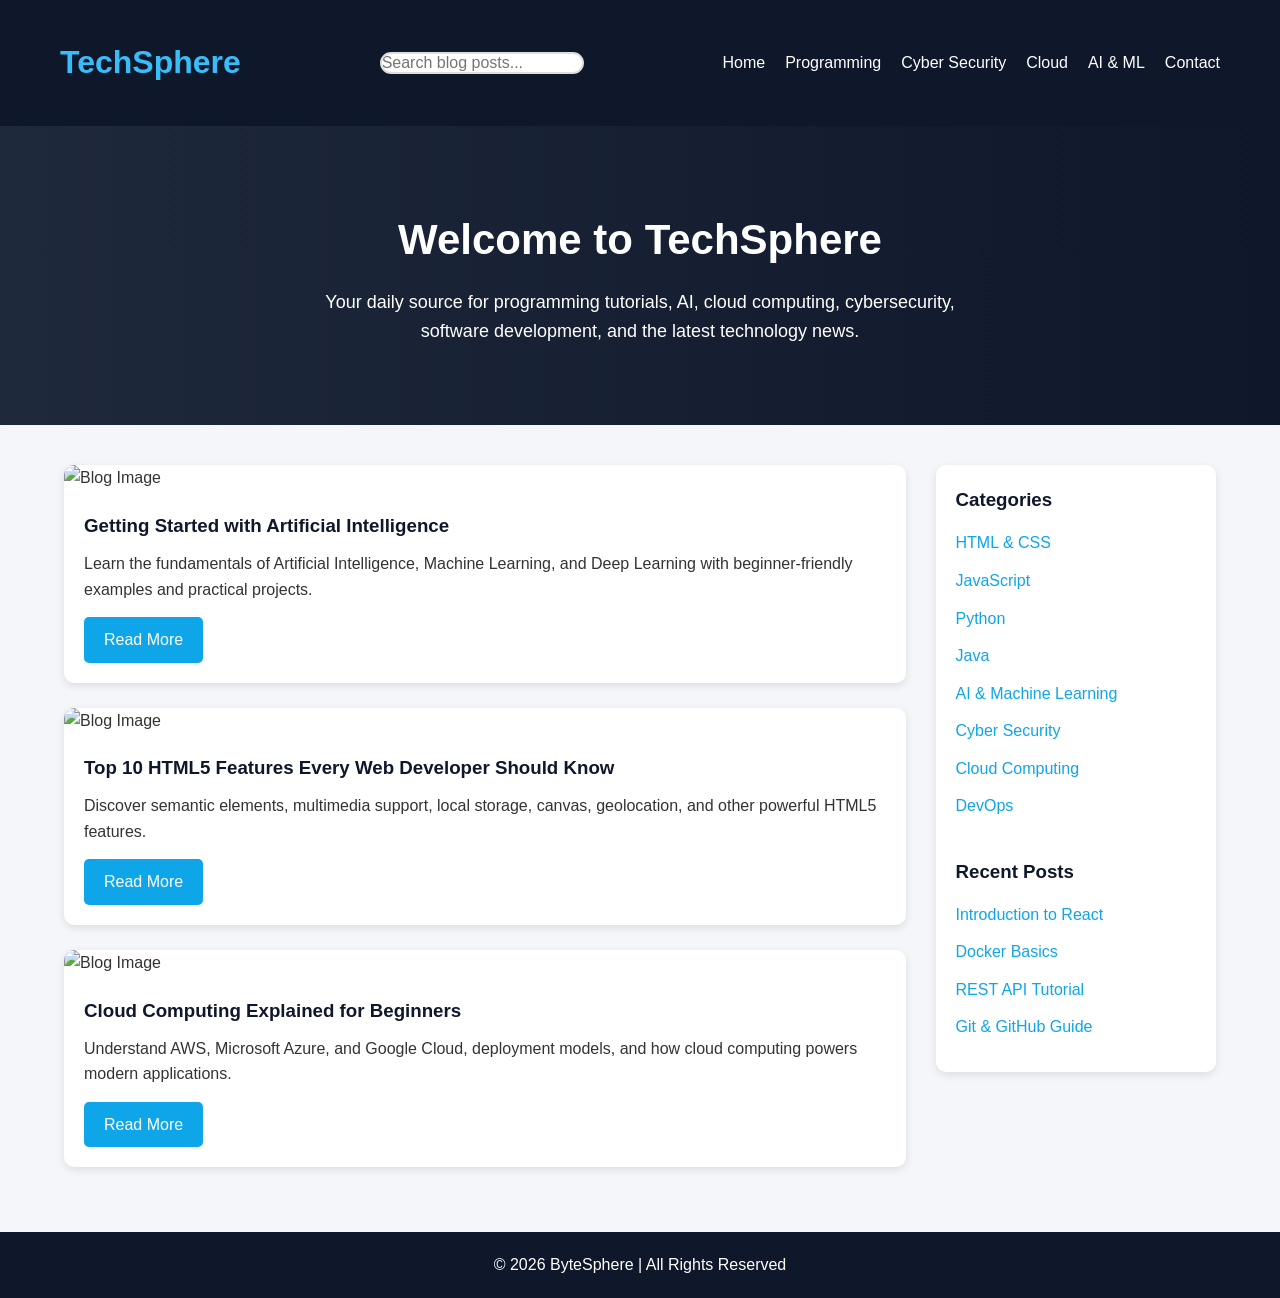
==== index.html @ 5e7775d8 "Added programming section and styled" ====
<!DOCTYPE html>
<html lang="en">
<head>
    <meta charset="UTF-8">
    <meta name="viewport" content="width=device-width, initial-scale=1.0">
    <title>ByteSphere - IT Blog</title>
    <link rel="stylesheet" href="/css/style.css">
    <link rel="stylesheet" href="/css/contact.css">
</head>

<body>
<!-- <script src="script.js"></script> -->
<header>

    <h1>TechSphere</h1>
<div class="search-container">
  <input type="text" id="blog-search" placeholder="Search blog posts..." onkeyup="filterPosts()">
</div>
    <nav>
        <ul>
            <li><a href="#">Home</a></li>
            <li><a href="/programming.html">Programming</a></li>
            <li><a href="#">Cyber Security</a></li>
            <li><a href="#">Cloud</a></li>
            <li><a href="#">AI & ML</a></li>
            <li><a href="/contact.html">Contact</a></li>
        </ul>
    </nav>

</header>

<section class="hero">
    <h2>Welcome to TechSphere</h2>

    <p>
        Your daily source for programming tutorials, AI, cloud computing,
        cybersecurity, software development, and the latest technology news.
    </p>

</section>

<div class="container">

    <main>

        <article class="blog-post">

            <img src="https://images.unsplash.com/photo-1744640326166-433469d102f2?q=80&w=876&auto=format&fit=crop&ixlib=rb-4.1.0&ixid=M3wxMjA3fDB8MHxwaG90by1wYWdlfHx8fGVufDB8fHx8fA%3D%3D" alt="Blog Image">

            <div class="content">

                <h3>Getting Started with Artificial Intelligence</h3>

                <p>
                    Learn the fundamentals of Artificial Intelligence,
                    Machine Learning, and Deep Learning with beginner-friendly
                    examples and practical projects.
                </p>

                <a href="#" class="btn">Read More</a>

            </div>

        </article>

        <article class="blog-post">

            <img src="https://images.unsplash.com/photo-1583339793403-3d9b001b6008?q=80&w=870&auto=format&fit=crop&ixlib=rb-4.1.0&ixid=M3wxMjA3fDB8MHxwaG90by1wYWdlfHx8fGVufDB8fHx8fA%3D%3D" alt="Blog Image">

            <div class="content">

                <h3>Top 10 HTML5 Features Every Web Developer Should Know</h3>

                <p>
                    Discover semantic elements, multimedia support,
                    local storage, canvas, geolocation, and other powerful
                    HTML5 features.
                </p>

                <a href="#" class="btn">Read More</a>

            </div>

        </article>

        <article class="blog-post">

            <img src="https://images.unsplash.com/photo-1690627931320-16ac56eb2588?q=80&w=893&auto=format&fit=crop&ixlib=rb-4.1.0&ixid=M3wxMjA3fDB8MHxwaG90by1wYWdlfHx8fGVufDB8fHx8fA%3D%3D" alt="Blog Image">

            <div class="content">

                <h3>Cloud Computing Explained for Beginners</h3>

                <p>
                    Understand AWS, Microsoft Azure, and Google Cloud,
                    deployment models, and how cloud computing powers
                    modern applications.
                </p>

                <a href="#" class="btn">Read More</a>

            </div>

        </article>

    </main>

    <aside>

        <h3>Categories</h3>

        <ul>
            <li><a href="#">HTML & CSS</a></li>
            <li><a href="#">JavaScript</a></li>
            <li><a href="#">Python</a></li>
            <li><a href="#">Java</a></li>
            <li><a href="#">AI & Machine Learning</a></li>
            <li><a href="#">Cyber Security</a></li>
            <li><a href="#">Cloud Computing</a></li>
            <li><a href="#">DevOps</a></li>
        </ul>

        <br>

        <h3>Recent Posts</h3>

        <ul>
            <li><a href="#">Introduction to React</a></li>
            <li><a href="#">Docker Basics</a></li>
            <li><a href="#">REST API Tutorial</a></li>
            <li><a href="#">Git & GitHub Guide</a></li>
        </ul>

    </aside>

</div>

<footer>

    <p>
        © 2026 ByteSphere | All Rights Reserved
    </p>

</footer>

</body>
      </html>
---- css/style.css ----
*{
            margin:0;
            padding:0;
            box-sizing:border-box;
            font-family:Arial, Helvetica, sans-serif;
        }

        body{
            background:#f4f6f9;
            color:#333;
            line-height:1.6;
        }

        header{
            background:#0f172a;
            color:#fff;
            padding:20px 60px;
            display:flex;
            justify-content:space-between;
            align-items:center;
        }

        header h1{
            color:#38bdf8;
        }

        nav ul{
            list-style:none;
            display:flex;
            gap:20px;
        }

        nav a{
            text-decoration:none;
            color:#fff;
            transition:0.3s;
        }

        nav a:hover{
            color:#38bdf8;
        }

        .hero{
            background:linear-gradient(to right,#1e293b,#0f172a);
            color:white;
            text-align:center;
            padding:80px 20px;
        }

        .hero h2{
            font-size:42px;
            margin-bottom:15px;
        }

        .hero p{
            font-size:18px;
            max-width:700px;
            margin:auto;
        }

        .container{
            width:90%;
            max-width:1200px;
            margin:40px auto;
            display:grid;
            grid-template-columns:3fr 1fr;
            gap:30px;
        }

        .blog-post{
            background:white;
            margin-bottom:25px;
            border-radius:10px;
            overflow:hidden;
            box-shadow:0 3px 8px rgba(0,0,0,.1);
        }

        .blog-post img{
            width:100%;
            height:250px;
            object-fit:cover;
        }

        .content{
            padding:20px;
        }

        .content h3{
            margin-bottom:10px;
            color:#0f172a;
        }

        .content p{
            margin-bottom:15px;
        }

        .btn{
            display:inline-block;
            background:#0ea5e9;
            color:white;
            padding:10px 20px;
            border-radius:5px;
            text-decoration:none;
        }

        .btn:hover{
            background:#0284c7;
        }

        aside{
            background:white;
            padding:20px;
            border-radius:10px;
            box-shadow:0 3px 8px rgba(0,0,0,.1);
            height:fit-content;
        }

        aside h3{
            margin-bottom:15px;
            color:#0f172a;
        }

        aside ul{
            list-style:none;
        }

        aside li{
            margin:12px 0;
        }

        aside a{
            text-decoration:none;
            color:#0ea5e9;
        }

        footer{
            background:#0f172a;
            color:white;
            text-align:center;
            padding:20px;
            margin-top:40px;
        }

        @media(max-width:768px){

            .container{
                grid-template-columns:1fr;
            }

            header{
                flex-direction:column;
                gap:15px;
            }

            nav ul{
                flex-wrap:wrap;
                justify-content:center;
            }

            .hero h2{
                font-size:30px;
            }

        }

        /* Container sizing */
.search-container {
  max-width: 500px;
  margin: 30px auto;
  padding: 0 15px;
}

/* Search Input Styling */
#blog-search {
  width: 100%;
  font-size: 16px;
  border: 2px solid #ddd;
  border-radius: 25px; /* Rounded corners */
  outline: none;
  transition: all 0.3s ease;
  box-sizing: border-box;
}

/* Highlight border on click */
#blog-search:focus {
  border-color: #007bff;
  box-shadow: 0 0 8px rgba(0, 123, 255, 0.2);
}
---- css/contact.css ----
.contact-page {
    background-color: #f9fafb;
    color: #1f2937;
    line-height: 1.6;
    padding: 40px 20px;
}

/* Contact page container */
.contact-container {
    max-width: 900px;
    margin: 0 auto;
}

/* Contact page heading */
.contact-header {
    text-align: center;
    margin-bottom: 40px;
}

.contact-header h1 {
    font-size: 2.5rem;
    color: #1f2937;
    margin-bottom: 10px;
}

.contact-header p {
    color: #4b5563;
    font-size: 1.1rem;
}

/* Contact layout */
.contact-grid {
    display: grid;
    grid-template-columns: 1fr;
    gap: 30px;
}

@media (min-width: 768px) {
    .contact-grid {
        grid-template-columns: 1fr 1fr;
    }
}

/* Contact cards */
.contact-card {
    background: #ffffff;
    padding: 30px;
    border-radius: 8px;
    border: 1px solid #e5e7eb;
    box-shadow: 0 1px 3px rgba(0, 0, 0, 0.05);
}

/* Information section */
.contact-info h2 {
    margin-bottom: 20px;
    font-size: 1.5rem;
}

.contact-info-item {
    margin-bottom: 20px;
}

.contact-info-item h3 {
    font-size: 1rem;
    color: #4b5563;
    text-transform: uppercase;
    letter-spacing: 0.05em;
    margin-bottom: 5px;
}

.contact-info-item p,
.contact-info-item a {
    font-size: 1.1rem;
    color: #1f2937;
    text-decoration: none;
}

.contact-info-item a:hover {
    color: #2563eb;
}

/* Contact form */
.contact-form-group {
    margin-bottom: 20px;
}

.contact-form-group label {
    display: block;
    font-weight: 500;
    margin-bottom: 8px;
    font-size: 0.95rem;
}

.contact-form-group input,
.contact-form-group select,
.contact-form-group textarea {
    width: 100%;
    padding: 12px;
    border: 1px solid #e5e7eb;
    border-radius: 6px;
    font-size: 1rem;
    font-family: inherit;
    background: #f9fafb;
}

.contact-form-group input:focus,
.contact-form-group select:focus,
.contact-form-group textarea:focus {
    outline: none;
    border-color: #2563eb;
    background: #ffffff;
}

/* Textarea */
.contact-form-group textarea {
    resize: vertical;
    min-height: 120px;
}

/* Contact form button */
.contact-form button {
    display: inline-block;
    width: 100%;
    background-color: #2563eb;
    color: white;
    padding: 14px;
    border: none;
    border-radius: 6px;
    font-size: 1rem;
    font-weight: 600;
    cursor: pointer;
    transition: background-color 0.2s;
}

.contact-form button:hover {
    background-color: #1d4ed8;
}
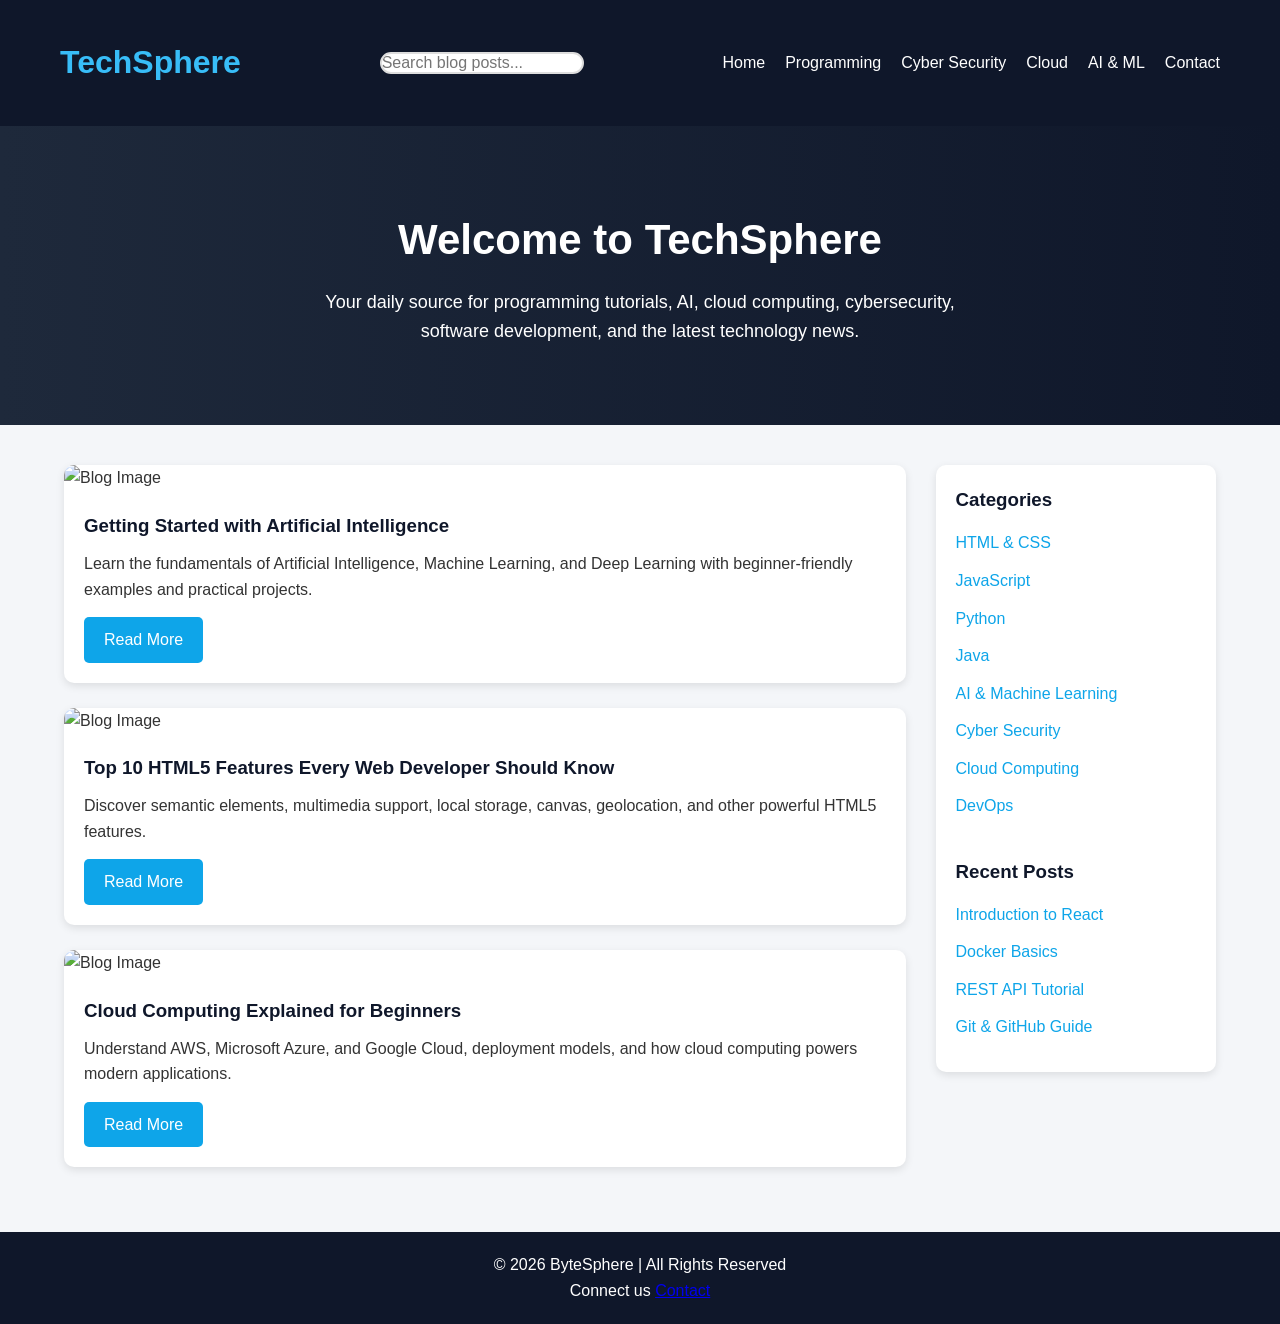
==== commit a75fac4f: "Added AI-ML section and styled it." ====
--- a/index.html
+++ b/index.html
@@ -20,9 +20,9 @@
         <ul>
             <li><a href="#">Home</a></li>
             <li><a href="/programming.html">Programming</a></li>
-            <li><a href="#">Cyber Security</a></li>
-            <li><a href="#">Cloud</a></li>
-            <li><a href="#">AI & ML</a></li>
+            <li><a href="/cybersecurity.html">Cyber Security</a></li>
+            <li><a href="/cloud.html">Cloud</a></li>
+            <li><a href="/ai-ml.html">AI & ML</a></li>
             <li><a href="/contact.html">Contact</a></li>
         </ul>
     </nav>
@@ -139,6 +139,7 @@
 
     <p>
         © 2026 ByteSphere | All Rights Reserved
+        <br>Connect us <a href="/contact.html">Contact</a>
     </p>
 
 </footer>
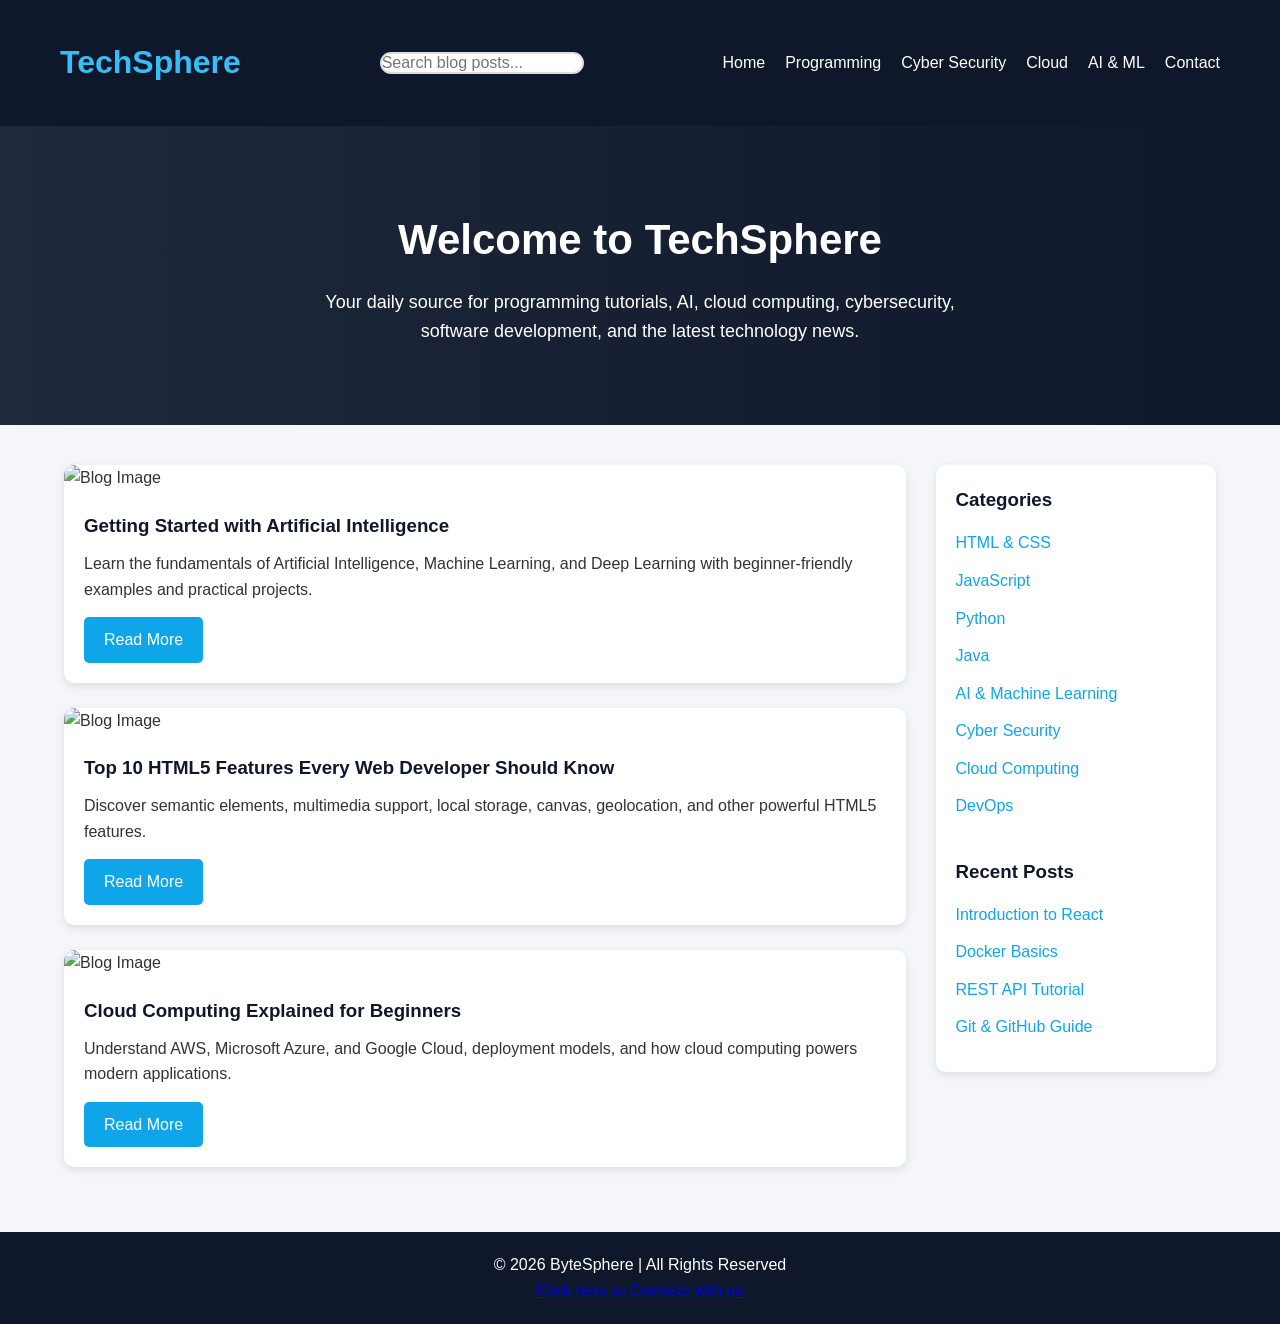
==== commit 09289e5f: "Update footer contact link text" ====
--- a/index.html
+++ b/index.html
@@ -139,7 +139,7 @@
 
     <p>
         © 2026 ByteSphere | All Rights Reserved
-        <br>Connect us <a href="/contact.html">Contact</a>
+        <br> <a href="/contact.html">Click here to Connect with us</a>
     </p>
 
 </footer>
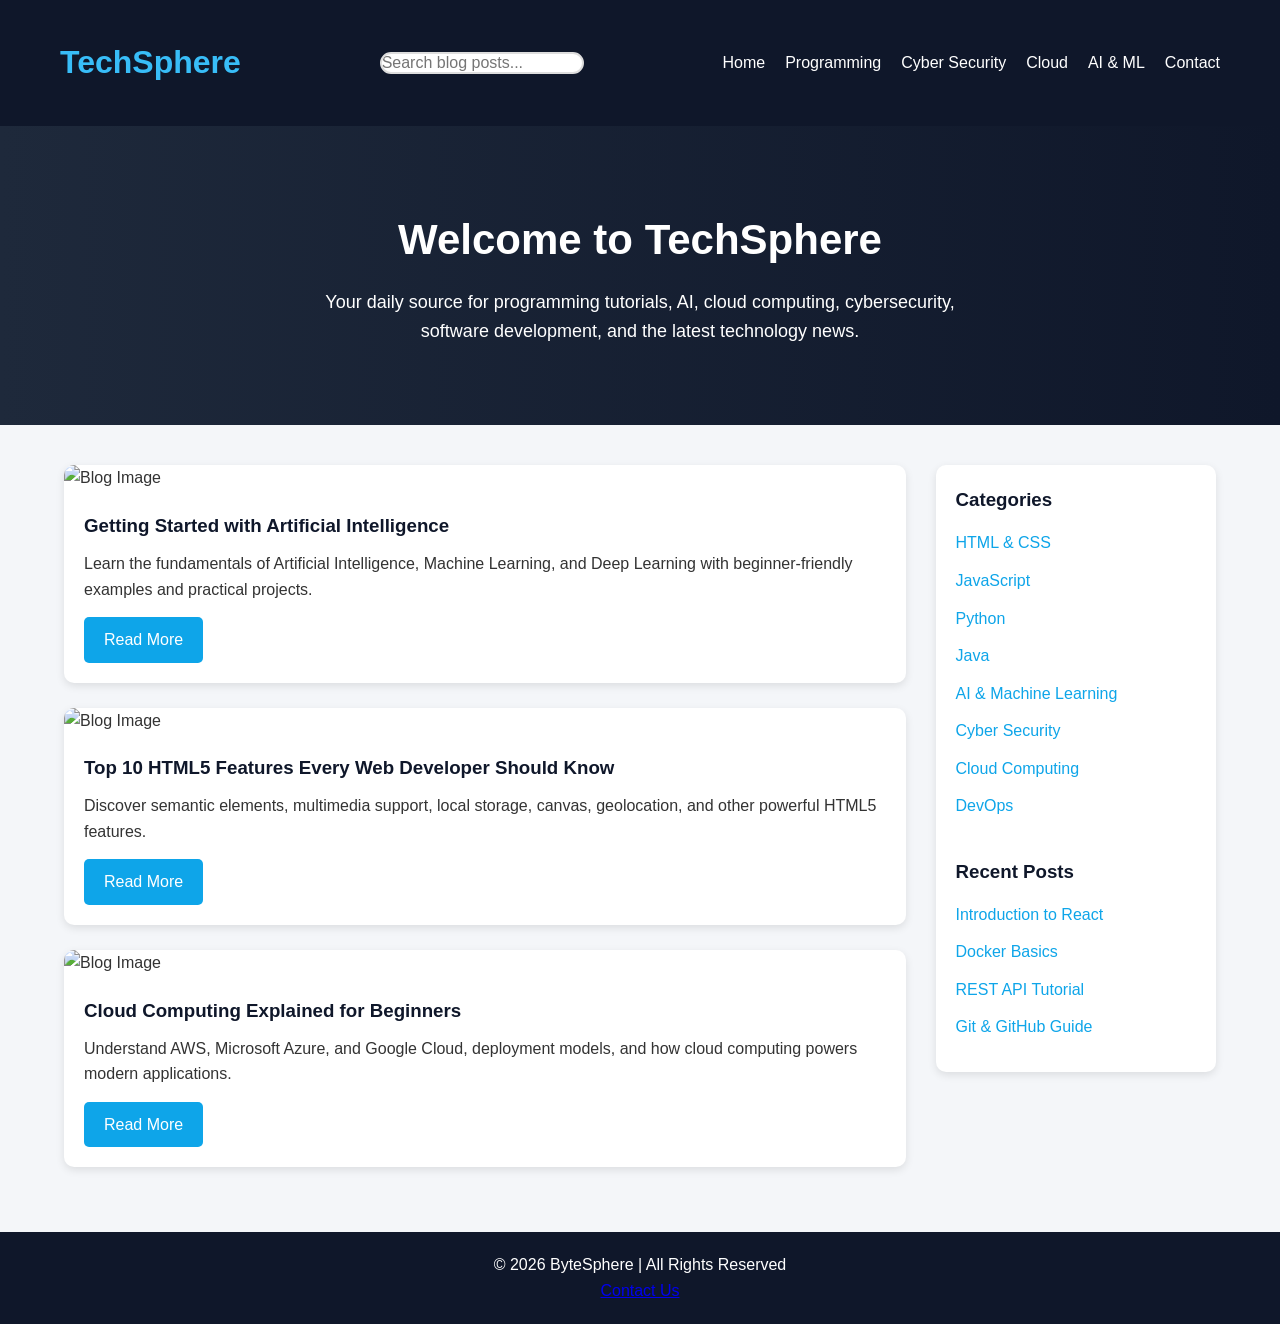
==== commit 036de124: "Added validation to Contact form" ====
--- a/index.html
+++ b/index.html
@@ -139,7 +139,7 @@
 
     <p>
         © 2026 ByteSphere | All Rights Reserved
-        <br> <a href="/contact.html">Click here to Connect with us</a>
+        <br> <a href="/contact.html">Contact Us</a>
     </p>
 
 </footer>
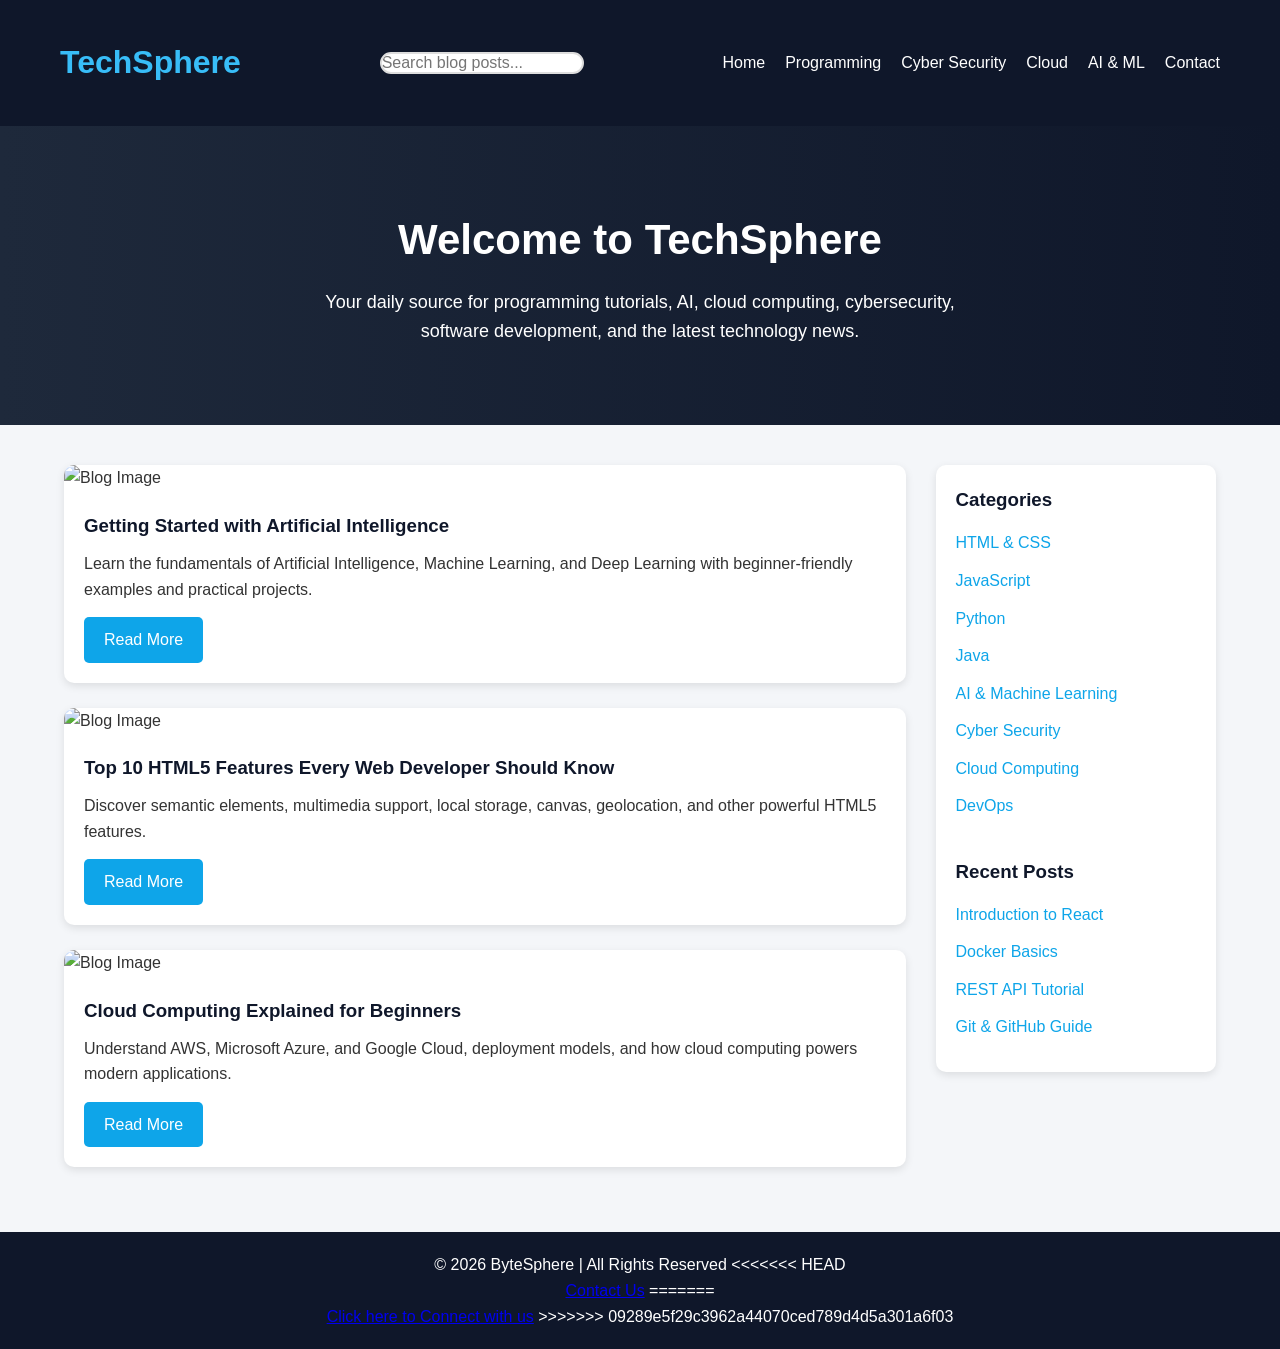
==== commit 7e42f5c3: "Added validation to Contact form" ====
--- a/index.html
+++ b/index.html
@@ -139,7 +139,11 @@
 
     <p>
         © 2026 ByteSphere | All Rights Reserved
+<<<<<<< HEAD
         <br> <a href="/contact.html">Contact Us</a>
+=======
+        <br> <a href="/contact.html">Click here to Connect with us</a>
+>>>>>>> 09289e5f29c3962a44070ced789d4d5a301a6f03
     </p>
 
 </footer>
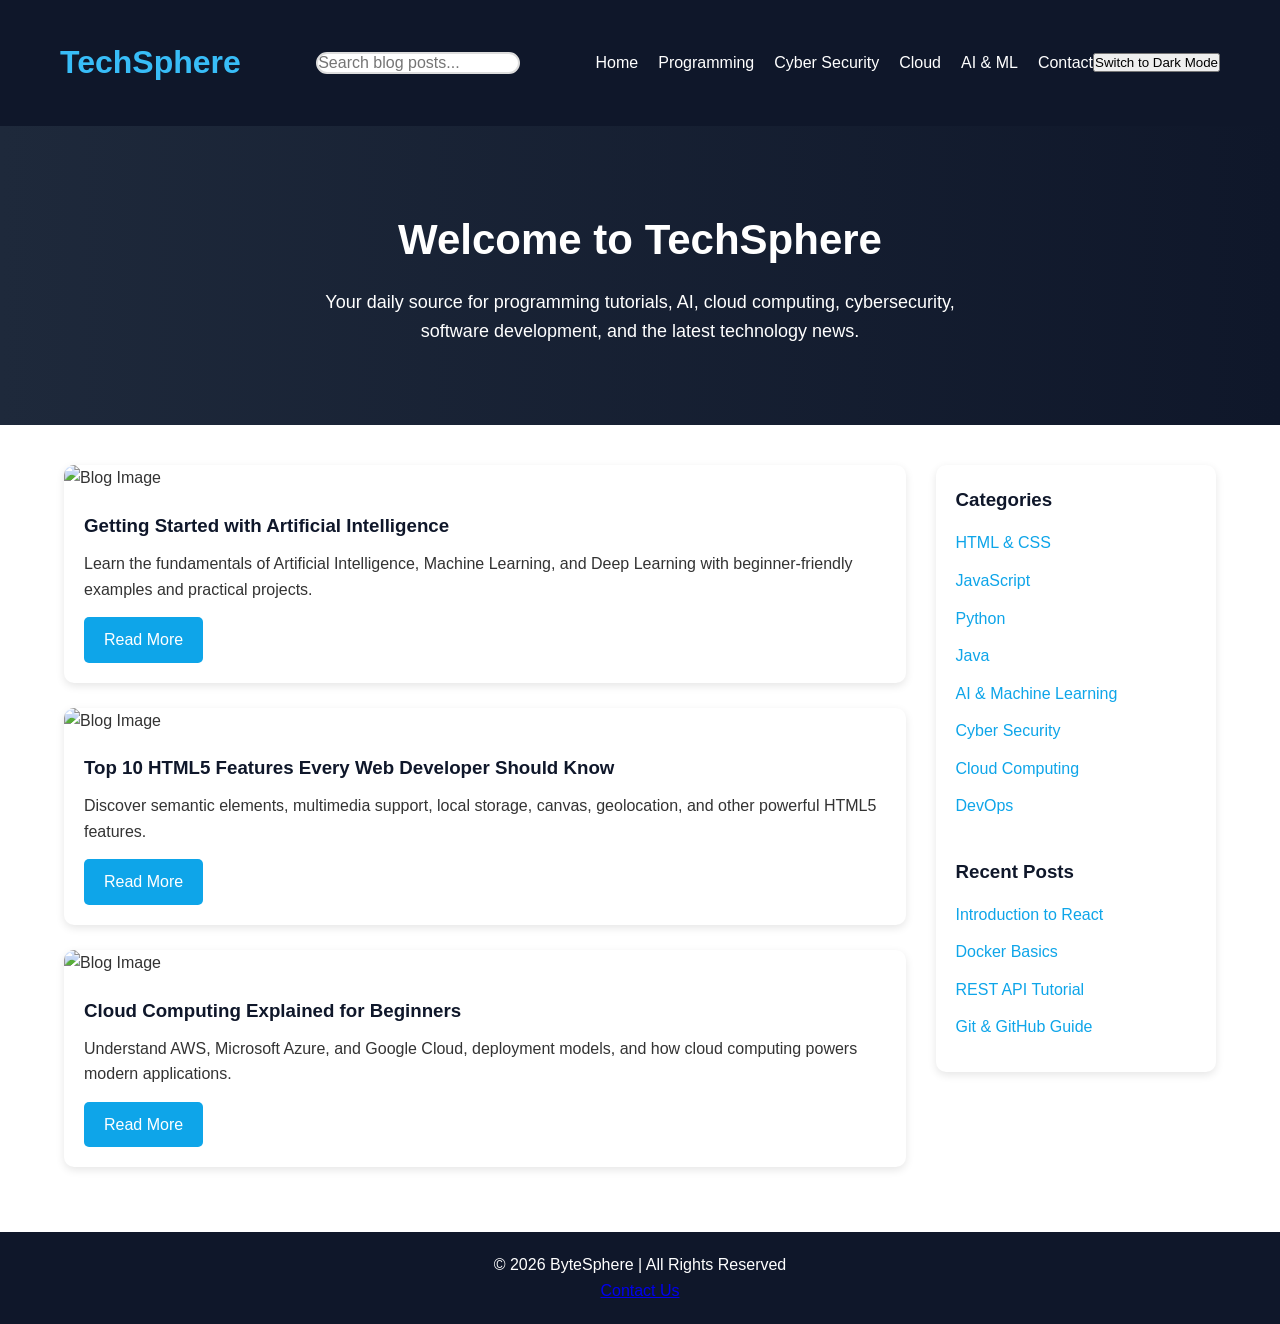
==== commit 0e046eca: "Dark Mode feature implementation phase 1" ====
--- a/index.html
+++ b/index.html
@@ -4,12 +4,14 @@
     <meta charset="UTF-8">
     <meta name="viewport" content="width=device-width, initial-scale=1.0">
     <title>ByteSphere - IT Blog</title>
-    <link rel="stylesheet" href="/css/style.css">
-    <link rel="stylesheet" href="/css/contact.css">
+    <link rel="stylesheet" href="css/style.css">
+    <link rel="stylesheet" href="css/contact.css">
+
+    
 </head>
 
 <body>
-<!-- <script src="script.js"></script> -->
+
 <header>
 
     <h1>TechSphere</h1>
@@ -26,6 +28,7 @@
             <li><a href="/contact.html">Contact</a></li>
         </ul>
     </nav>
+<button id="theme-toggle">Switch to Dark Mode</button>
 
 </header>
 
@@ -139,14 +142,11 @@
 
     <p>
         © 2026 ByteSphere | All Rights Reserved
-<<<<<<< HEAD
         <br> <a href="/contact.html">Contact Us</a>
-=======
-        <br> <a href="/contact.html">Click here to Connect with us</a>
->>>>>>> 09289e5f29c3962a44070ced789d4d5a301a6f03
     </p>
 
 </footer>
+    <script src="/js/switch_theme.js"></script> 
 
 </body>
       </html>
--- a/css/style.css
+++ b/css/style.css
@@ -188,3 +188,19 @@
   box-shadow: 0 0 8px rgba(0, 123, 255, 0.2);
 }
 
+/* dark mode light mode */
+:root {
+  --bg-color: #ffffff;
+  --text-color: #333333;
+}
+
+body.dark-mode {
+  --bg-color: #222222;
+  --text-color: #e6e6e6;
+}
+
+body {
+  background-color: var(--bg-color);
+  color: var(--text-color);
+  transition: background-color 0.3s, color 0.3s;
+}
